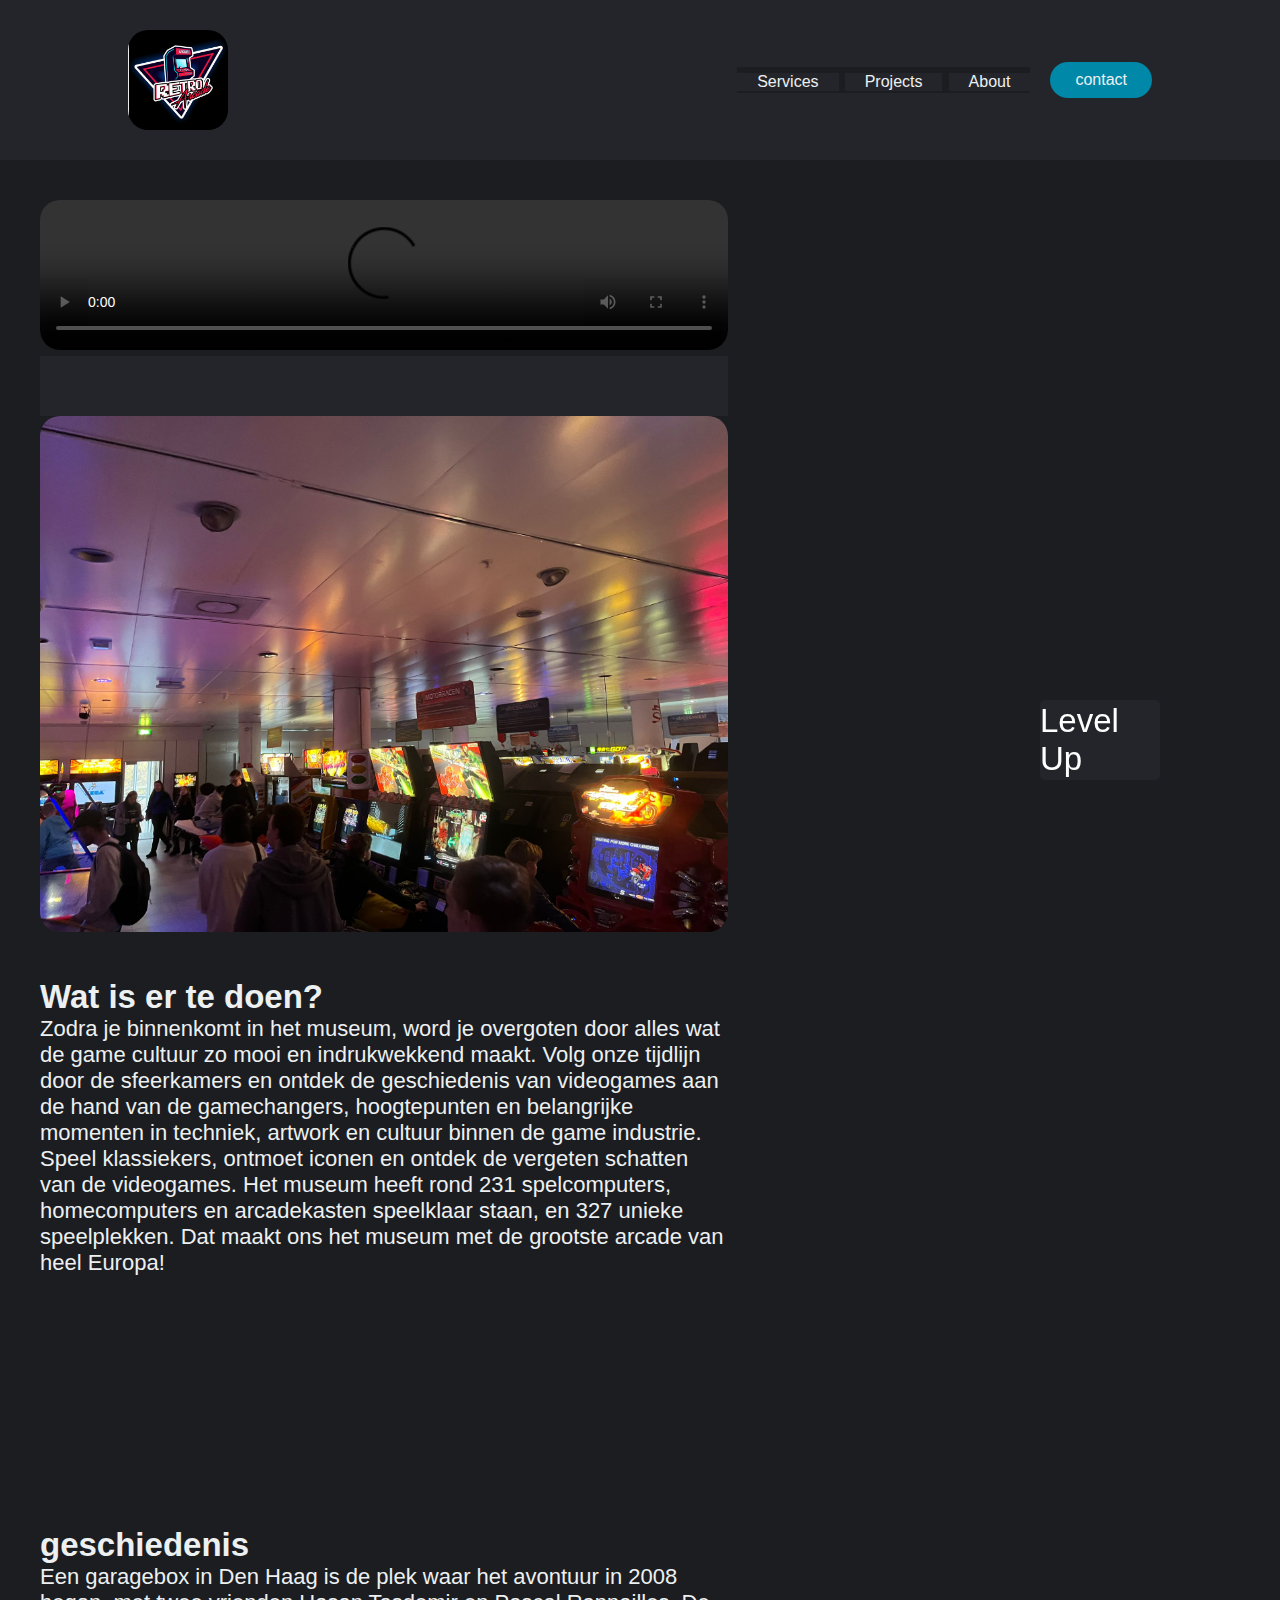
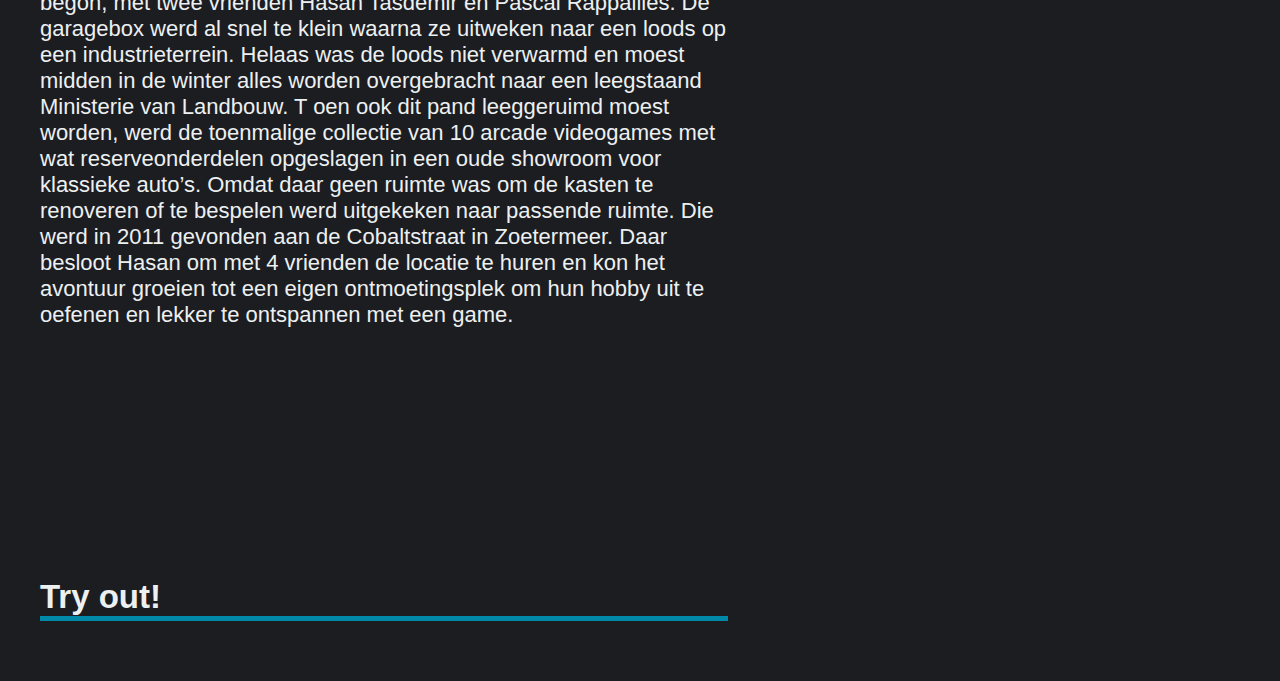
==== beta-web/index.html @ bc9845a1 "betaweb" ====
<!DOCTYPE html>
<html lang="en">
<head>
    <meta charset="UTF-8">
    <meta http-equiv="X-UA-Compatible" content="IE=edge">
    <meta name="viewport" content="width=device-width, initial-scale=1.0">
    <link rel="stylesheet" href="css/style.css">
    <title>Nationaal &nbsp&nbsp&nbsp&nbsp&nbspgame museum</title>
</head>
<body>
    <header>
        <img class="logo" src="image/LOGO.jpg" alt="Gamelogo">
        <nav>
            <ul class="nav_links">
                <li><a href="#">Services</a></li>
                <li><a href="#">Projects</a></li>
                <li><a href="#">About</a></li>
            </ul>
        </nav>
        <a class="cta" href="#"><button>contact</button></a>
    </header>
    <article>
    <video autoplay src="video/Y2Mate.is - Heropening Nationaal Videogame Museum september 2020-b-kHx6tPYbM-1080p-1654268006731.mp4" controls></video>

    <header class="header2"></header>

    <figure>
    <img src="image/mensenlopendoorarcade.jpg" alt="drukke arcade ">
    </figure>
    <h2>Wat is er te doen?</h2>
    <p>
        Zodra je binnenkomt in het museum, 
        word je overgoten door alles wat de game cultuur zo mooi en indrukwekkend maakt. 
        Volg onze tijdlijn door de sfeerkamers en ontdek de geschiedenis van videogames aan de hand van de gamechangers, 
        hoogtepunten en belangrijke momenten in techniek, artwork en cultuur binnen de game industrie.​
        Speel klassiekers, ontmoet iconen en ontdek de vergeten schatten van de videogames.
        Het museum heeft rond 231 spelcomputers, 
        homecomputers en arcadekasten speelklaar staan, en 327 unieke speelplekken. 
        Dat maakt ons het museum met de grootste arcade van heel Europa!
    </p>
    <h2>geschiedenis</h2>
    <p>
        Een garagebox in Den Haag is de plek waar het avontuur in 2008  begon, 
        met twee vrienden Hasan Tasdemir en Pascal Rappailles.
        De garagebox werd al snel te klein waarna ze uitweken naar een loods op een industrieterrein. 
        Helaas was de loods niet verwarmd en moest midden in de winter alles worden overgebracht naar een leegstaand Ministerie van Landbouw. T
        oen ook dit pand leeggeruimd moest worden, 
        werd de toenmalige collectie van 10 arcade videogames met wat reserveonderdelen opgeslagen in een oude showroom voor klassieke auto’s. 
        Omdat daar geen ruimte was om de kasten te renoveren of te bespelen werd uitgekeken naar passende ruimte.
        Die werd in 2011 gevonden aan de Cobaltstraat in Zoetermeer. 
        Daar besloot Hasan om met 4 vrienden de locatie te huren en kon het avontuur groeien tot een eigen ontmoetingsplek om hun hobby uit te oefenen en lekker te ontspannen met een game.
    </p>
    <figure class="game">
    <div class="Tryout"></div>
    <h2 class="text">Try out!</h2>
    </figure>
    </article>
    <a class="top" href="#top">Level Up</a>

</body>
</html>
---- beta-web/css/style.css ----
@import url('https://fonts.googleapis.com/css2?family=Montserrat:wght@500&display=swap');


*{
    box-sizing: border-box;
    padding: 0;
    margin: 0;
    background: #1c1d21
}

body{
    font-size: 22px;
    font-weight: 400;
    font-family: sans-serif;
}

li, a, button{
    font-family: "Montserrat,", sans-serif;
    font-weight: 500;
    font-size: 16px;
    color: #edf0f1;
    text-decoration: none;
}

li,a{
    background: #24252a;
}

header{
    display: flex;
    justify-content: flex-end;
    align-items: center;
    padding: 30px 10%;
    background-color: #24252a;
    
}
.header2{
    display: flex;
    justify-content: flex-end;
    align-items: center;
    padding: 30px 10%;
    background-color: #24252a;
}



article{
    width:60vw; 
    margin-right: auto;
    padding: 40px;
}

figure{
    margin-bottom: 40px;
}


.logo{
    cursor: pointer;
    margin-right: auto;
    height: 100px;
    width: 100px;
}

video{
    width: 100%;
    margin-right: auto;
    border-radius: 20px;
}

img{
    width: 100%;
    margin-right: auto;
    border-radius: 20px;
 }


 h2, p{
    color: #edf0f1;
 }

 p{
    margin-bottom: 250px;
 }


.nav_links{
    list-style: none;
}

.nav_links li{
    display: inline-block;
    padding: 0px 20px;
} 

.nav_links li a{
    transition: all 0.3 ease 0s;
}

.nav_links li a:hover{
    color: #0088a9;
}


button{
    margin-left: 20px;
    padding: 9px 25px;
    background-color: rgba(0, 136, 169, 1);
    border: none;
    border-radius: 50px;
    cursor:pointer;
    transition: all 0.3 ease 0s;
}

button:hover{
    background-color: rgba(0, 136, 169, 0.8);
}




.game{
    margin-bottom:20px;
    border-bottom: 5px solid rgb(0, 136, 169, 1);
}

.top{
    width: 120px;
    height:80px;
    background:#24252a;
    color: white;
    font-size: 150%;
    display:flex;
    justify-content: center;
    align-items: center;
    border:none;
    position:fixed;
    bottom:120px;
    right:120px;
    border-radius: 5px;
    text-decoration: none;
}
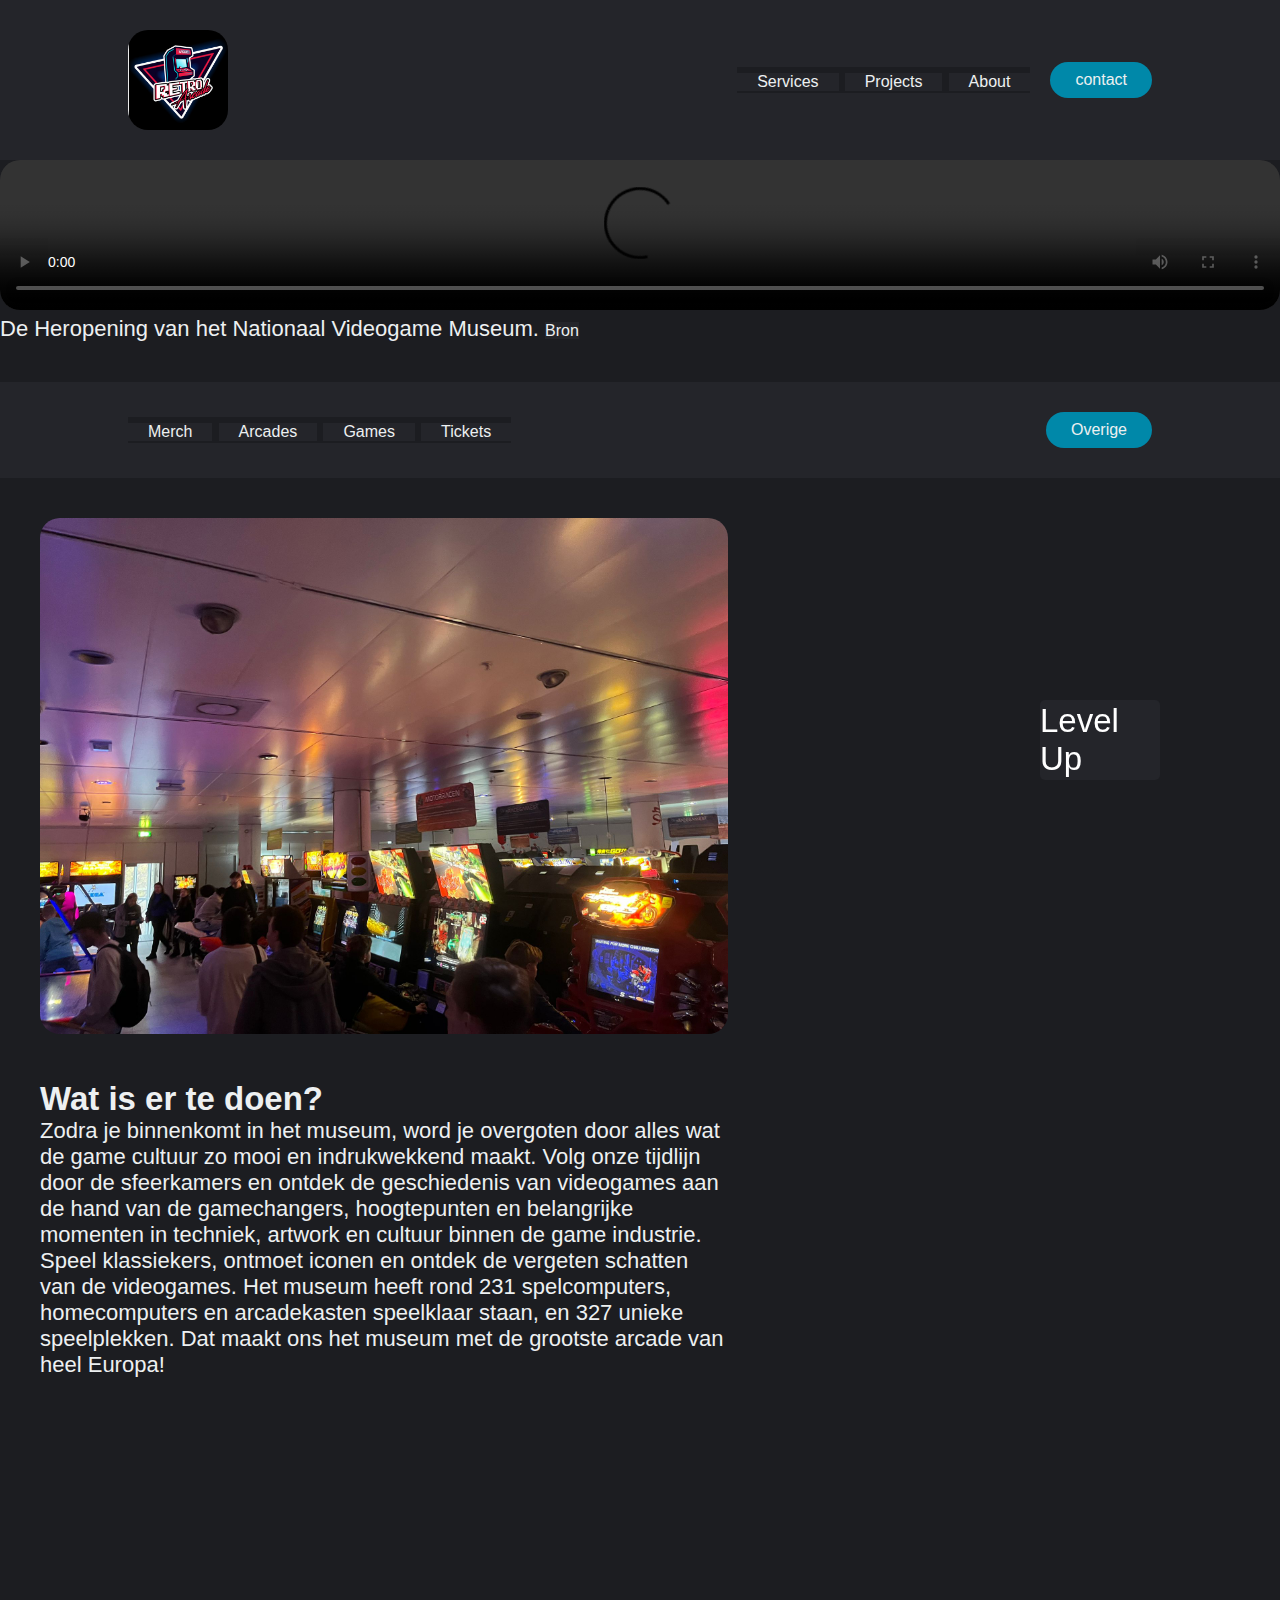
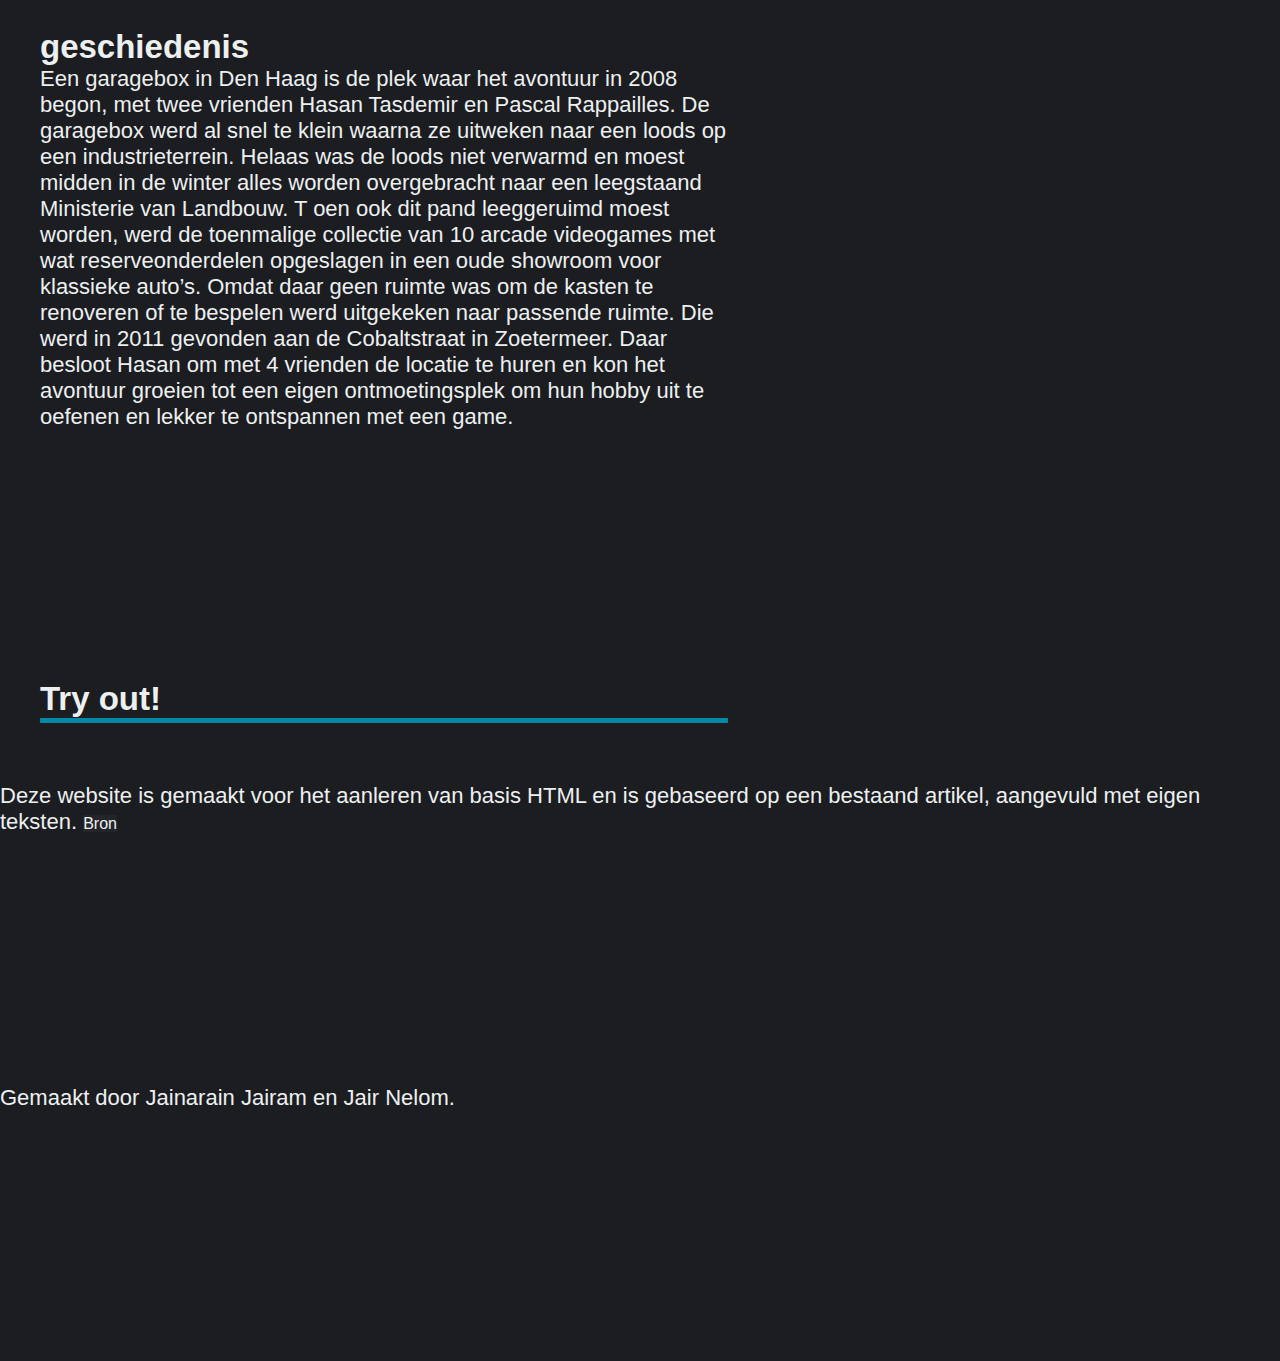
==== commit b3e6a6a5: "Update door Jay" ====
--- a/beta-web/index.html
+++ b/beta-web/index.html
@@ -19,11 +19,24 @@
         </nav>
         <a class="cta" href="#"><button>contact</button></a>
     </header>
+    
+    <video autoplay src="video/Y2Mate.is - Heropening Nationaal Videogame Museum september 2020-b-kHx6tPYbM-1080p-1654268006731.mp4" controls></video>
+    <figcaption>
+        De Heropening van het Nationaal Videogame Museum. <a href="https://www.youtube.com/watch?v=b-kHx6tPYbM">Bron</a>
+    </figcaption>
+
+    <header class="header2">
+        <ul class="nav_links">
+            <li><a href="#">Merch</a></li>
+            <li><a href="#">Arcades</a></li>
+            <li><a href="#">Games</a></li>
+            <li><a href="#">Tickets</a></li>
+        </ul>
+    </nav>
+    <a class="cta" href="#"><button>Overige</button></a>
+    </header>
+
     <article>
-    <video autoplay src="video/Y2Mate.is - Heropening Nationaal Videogame Museum september 2020-b-kHx6tPYbM-1080p-1654268006731.mp4" controls></video>
-
-    <header class="header2"></header>
-
     <figure>
     <img src="image/mensenlopendoorarcade.jpg" alt="drukke arcade ">
     </figure>
@@ -54,8 +67,16 @@
     <div class="Tryout"></div>
     <h2 class="text">Try out!</h2>
     </figure>
+
     </article>
     <a class="top" href="#top">Level Up</a>
+    <footer>
+        <p>
+            Deze website is gemaakt voor het aanleren van basis HTML en is gebaseerd op een bestaand artikel, 
+            aangevuld met eigen teksten. <a href="https://www.nationaalvideogamemuseum.nl/">Bron</a>
+        </p>
+        <p>Gemaakt door Jainarain Jairam en Jair Nelom.</p> 
+     </footer>
 
 </body>
 </html>--- a/beta-web/css/style.css
+++ b/beta-web/css/style.css
@@ -36,7 +36,7 @@
 }
 .header2{
     display: flex;
-    justify-content: flex-end;
+    justify-content: space-between;
     align-items: center;
     padding: 30px 10%;
     background-color: #24252a;
@@ -139,4 +139,9 @@
     right:120px;
     border-radius: 5px;
     text-decoration: none;
-}+}
+
+figcaption{
+    margin-bottom: 40px;
+    color: #edf0f1;
+}
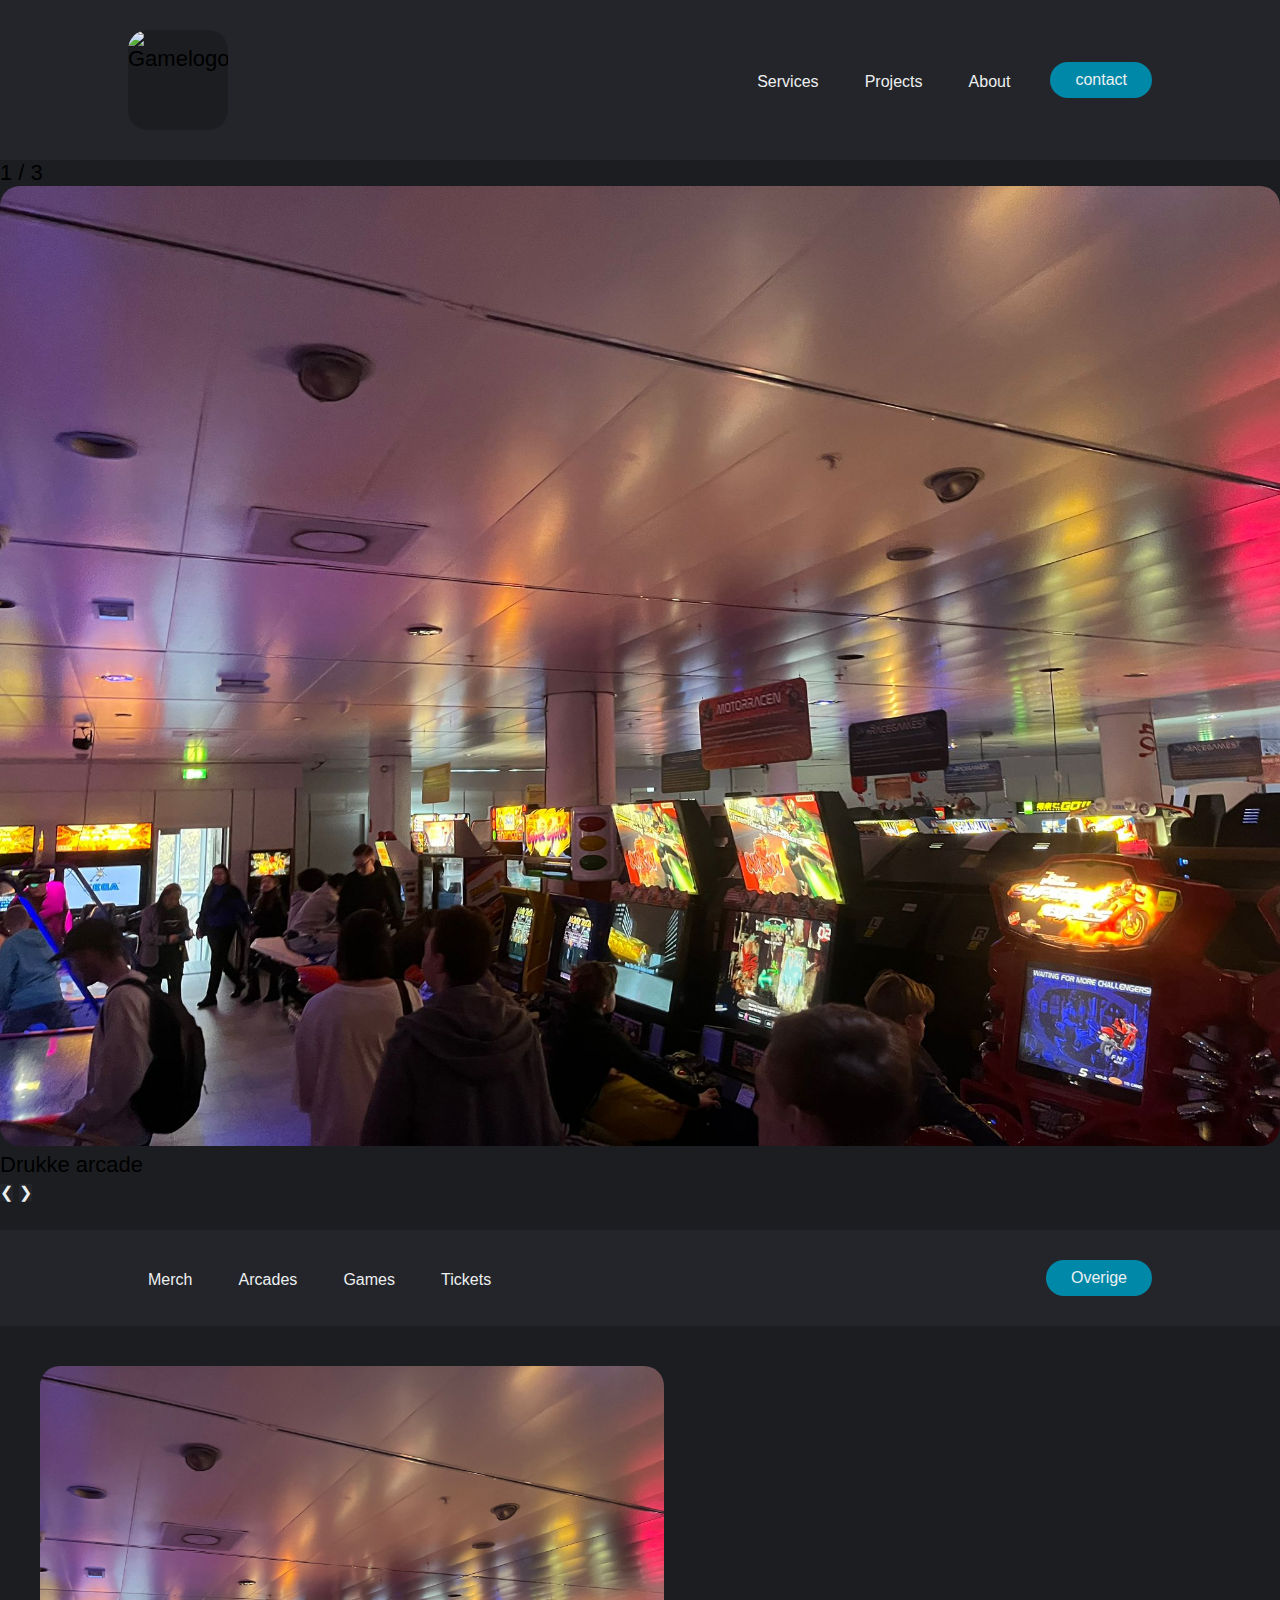
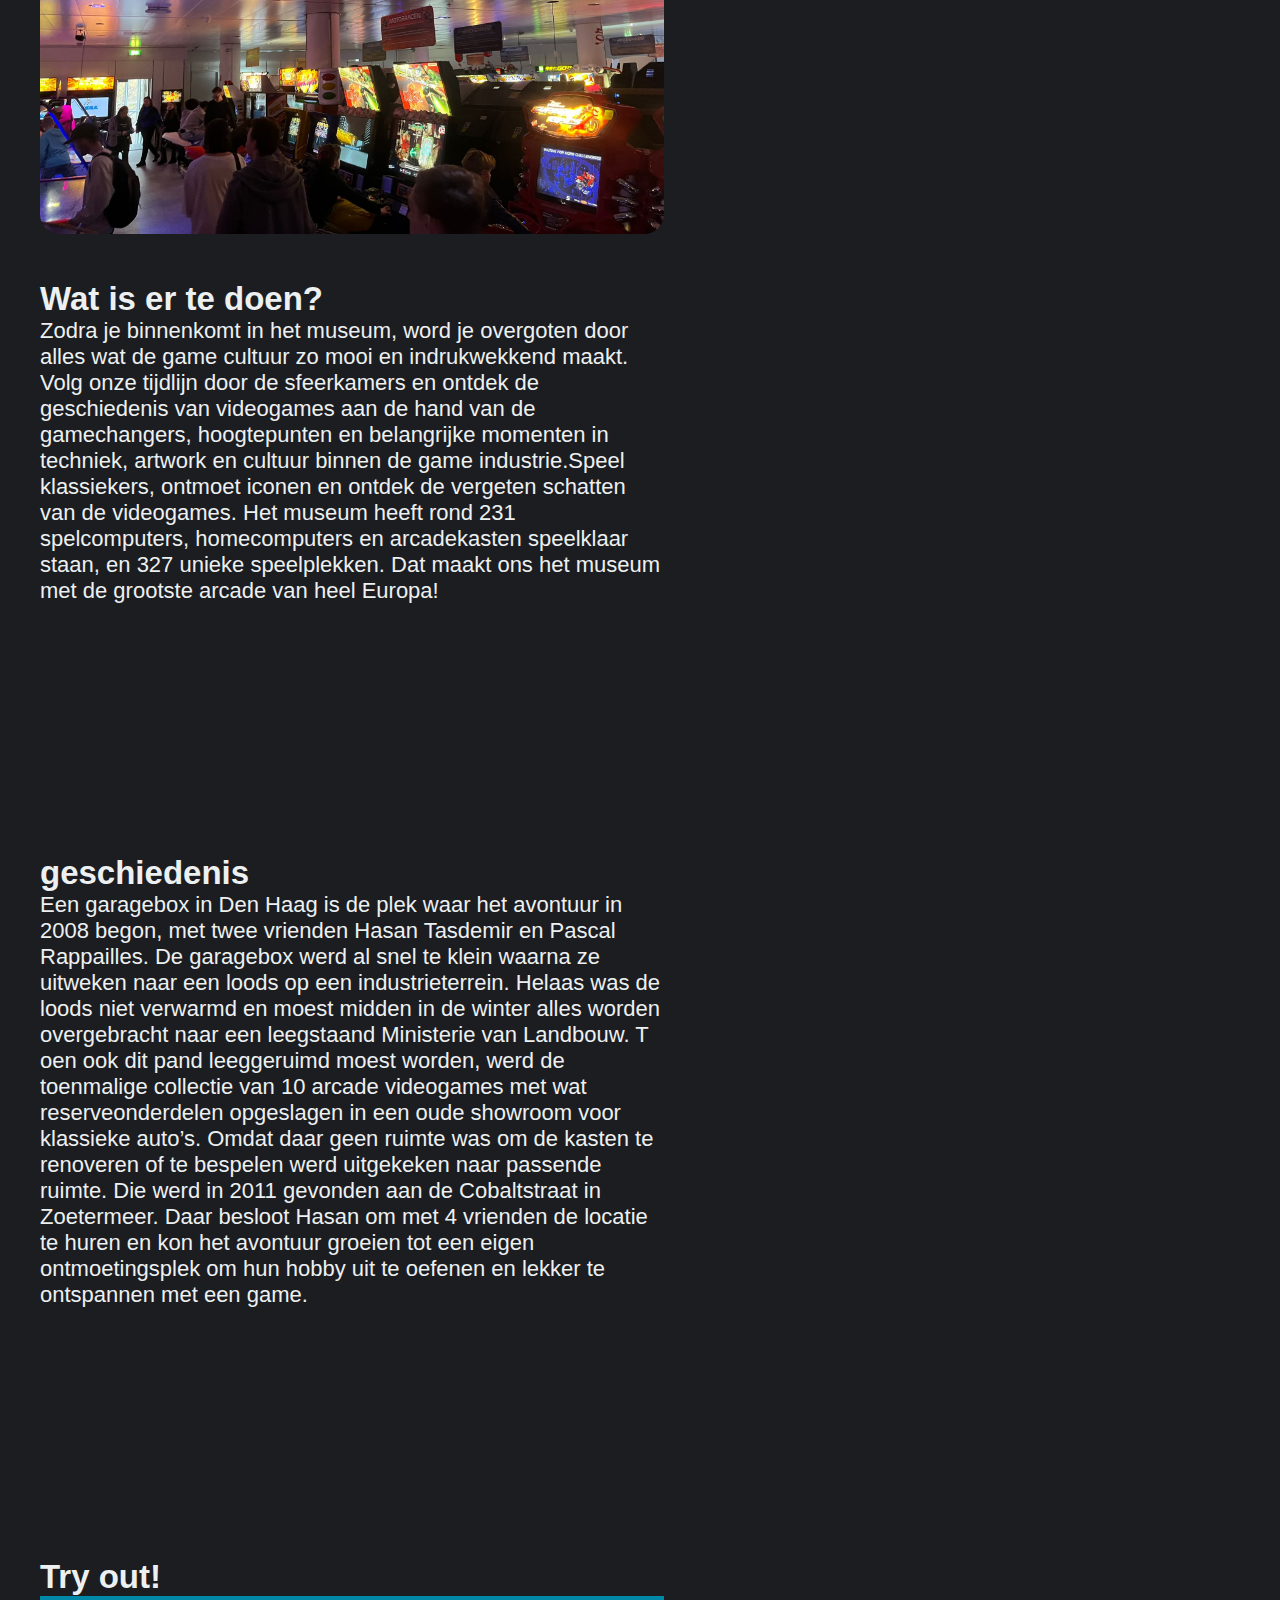
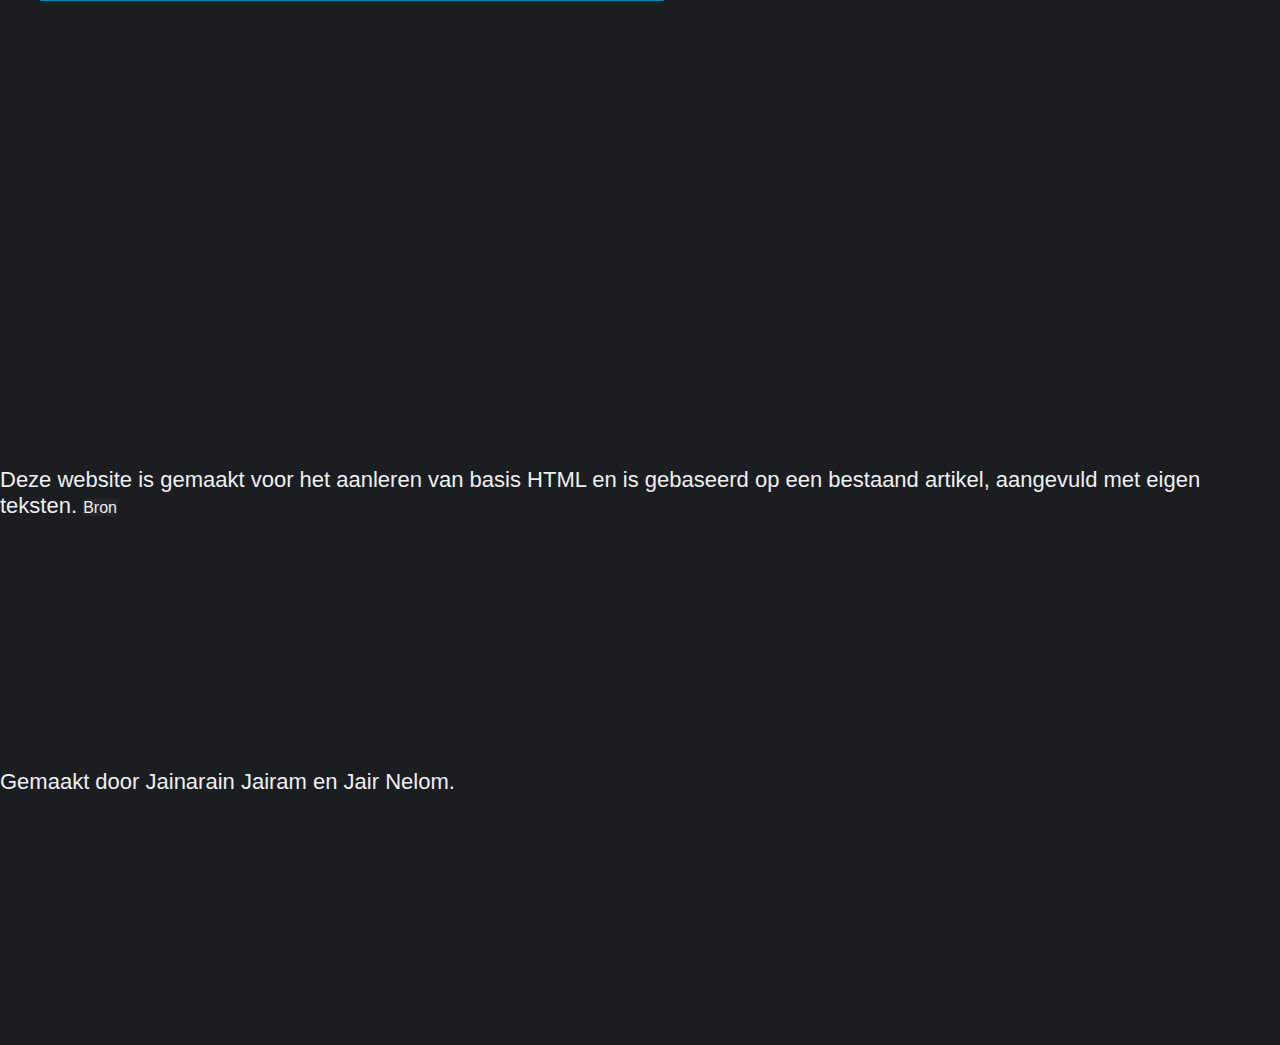
==== commit 2bbfbac1: "update" ====
--- a/beta-web/index.html
+++ b/beta-web/index.html
@@ -5,11 +5,14 @@
     <meta http-equiv="X-UA-Compatible" content="IE=edge">
     <meta name="viewport" content="width=device-width, initial-scale=1.0">
     <link rel="stylesheet" href="css/style.css">
-    <title>Nationaal &nbsp&nbsp&nbsp&nbsp&nbspgame museum</title>
+    <title>Nationaal game museum</title>
+    <link rel="icon" href=
+    "image/JAIR.jpg"
+    type="image/icon type">
 </head>
 <body>
     <header>
-        <img class="logo" src="image/LOGO.jpg" alt="Gamelogo">
+        <img class="logo" src="image/JAIR.jpg" alt="Gamelogo">
         <nav>
             <ul class="nav_links">
                 <li><a href="#">Services</a></li>
@@ -20,10 +23,40 @@
         <a class="cta" href="#"><button>contact</button></a>
     </header>
     
-    <video autoplay src="video/Y2Mate.is - Heropening Nationaal Videogame Museum september 2020-b-kHx6tPYbM-1080p-1654268006731.mp4" controls></video>
-    <figcaption>
-        De Heropening van het Nationaal Videogame Museum. <a href="https://www.youtube.com/watch?v=b-kHx6tPYbM">Bron</a>
-    </figcaption>
+<!-- Slideshow container -->
+<div class="slideshow-container">
+
+    <!-- Full-width images with number and caption text -->
+    <div class="mySlides fade">
+      <div class="numbertext">1 / 3</div>
+      <img src="image/mensenlopendoorarcade.jpg" style="width:100%">
+      <div class="text">Drukke arcade</div>
+    </div>
+  
+    <div class="mySlides fade">
+      <div class="numbertext">2 / 3</div>
+      <img src="image/race gaming.jpg" style="width:100%">
+      <div class="text">Lekker races</div>
+    </div>
+  
+    <div class="mySlides fade">
+      <div class="numbertext">3 / 3</div>
+      <img src="image/rambo.jpg" style="width:100%">
+      <div class="text">Rambo arcade</div>
+    </div>
+  
+    <!-- Next and previous buttons -->
+    <a class="prev" onclick="plusSlides(-1)">&#10094;</a>
+    <a class="next" onclick="plusSlides(1)">&#10095;</a>
+  </div>
+  <br>
+  
+  <!-- The dots/circles -->
+  <div style="text-align:center">
+    <span class="dot" onclick="currentSlide(1)"></span>
+    <span class="dot" onclick="currentSlide(2)"></span>
+    <span class="dot" onclick="currentSlide(3)"></span>
+  </div>
 
     <header class="header2">
         <ul class="nav_links">
@@ -67,9 +100,11 @@
     <div class="Tryout"></div>
     <h2 class="text">Try out!</h2>
     </figure>
+    <canvas id="canvas" width="400" height="400"></canvas>
+    <script src="app.js/app.js"></script>
+    
 
     </article>
-    <a class="top" href="#top">Level Up</a>
     <footer>
         <p>
             Deze website is gemaakt voor het aanleren van basis HTML en is gebaseerd op een bestaand artikel, 
--- a/beta-web/css/style.css
+++ b/beta-web/css/style.css
@@ -45,7 +45,7 @@
 
 
 article{
-    width:60vw; 
+    width:55vw; 
     margin-right: auto;
     padding: 40px;
 }
@@ -86,6 +86,7 @@
 
 .nav_links{
     list-style: none;
+    background: #24252a;
 }
 
 .nav_links li{
